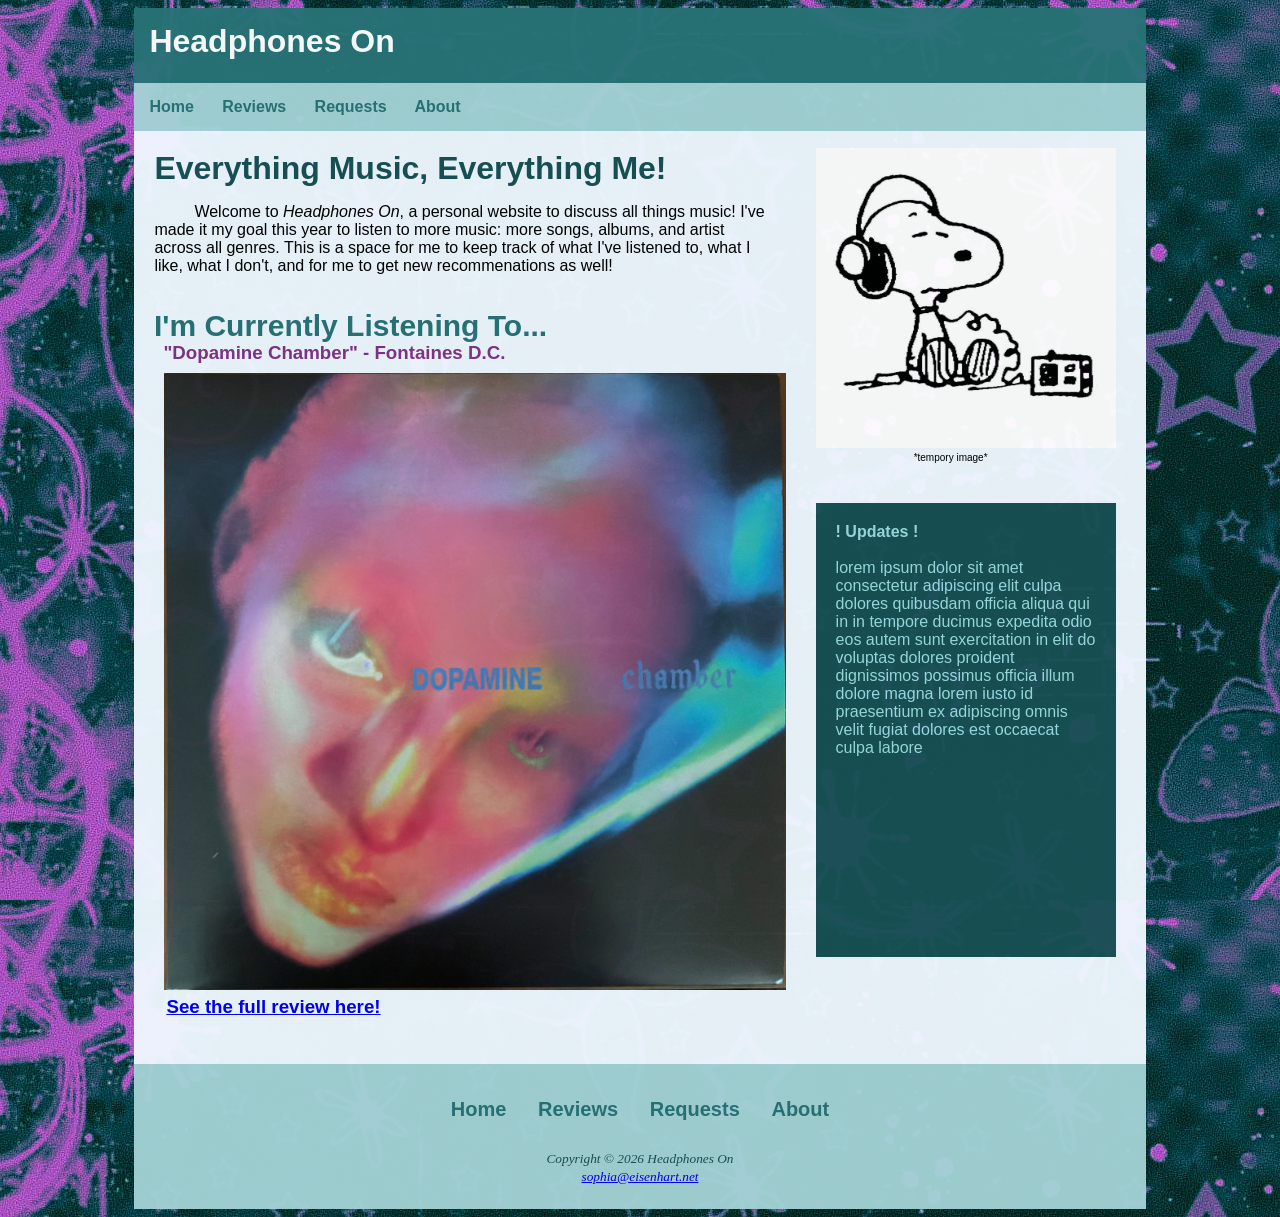
==== index.html @ 06d790e8 "Main Page Added: - index.html - main.css - Images (background.jpg, snoopy.jpg, dopamine_chamber.j" ====
<!DOCTYPE html>
<html lang="en">
<head>
  <meta charset="UTF-8">
  <title>Headphones On</title>
  <link rel="stylesheet" href="main.css">
</head>


<body>
  <div id="wrapper">
    <header>
      <h1><a href="index.html">Headphones On</a></h1>
    </header>


  <nav>
    <b>
      <a href="index.html">Home</a> &nbsp;
      <a href="reviews.html">Reviews</a> &nbsp;
      <a href="requests.html">Requests</a> &nbsp;
      <a href="about.html">About</a>
    </b>
  </nav>

  <main>
    <div class="content_left">
      <br>
      <h1>Everything Music, Everything Me!</h1>
      <p style="text-indent: 40px;">
          Welcome to <i>Headphones On</i>, a personal website to discuss all things music!
          I've made it my goal this year to listen to more music:
          more songs, albums, and artist across all genres. This is a space for me to
          keep track of what I've listened to, what I like, what I don't, and for
          me to get new recommenations as well!
          <br>
          <br>
          <h2 style="font-size: 30px; margin: -0.5px;">I'm Currently Listening To...</h2>
          <h3 style="text-indent: 10px;"> "Dopamine Chamber" - Fontaines D.C.</h3>
          <img src="dopamine_chamber.jpg" id="recentlylistned" alt="Dopamine Chamber - Fontaines D.C.">
          <h3 style="text-indent: 20px; margin: -8px"><a href="reviews.html">See the full review here!</a></h3>
          <br>
      </p>
    </div>

    <aside>
      <figure>
        <img src="snoopy.jpg" id="homeimage" alt="snoopy">
        <figcaption id="caption">*tempory image*</figcaption>
      </figure>

      <p id="aside_block">
        <b>! Updates !</b>
        <br>
        <br>
        lorem ipsum dolor sit amet consectetur adipiscing elit culpa dolores quibusdam officia aliqua 
        qui in in tempore ducimus expedita odio eos autem sunt exercitation in elit do voluptas 
        dolores proident dignissimos possimus officia illum dolore magna lorem iusto id praesentium ex 
        adipiscing omnis velit fugiat dolores est occaecat culpa labore
        <br>
        <br>
        <br>
        <br>
        <br>
        <br>
        <br>
        <br>
        <br>
        <br>
        <br>
      </p>
    </aside>
    

  </main>

  <footer>
    <nav class="footer-nav">
        <a href="index.html">Home</a> &nbsp;
        <a href="reviews.html">Reviews</a> &nbsp;
        <a href="requests.html">Requests</a> &nbsp;
        <a href="about.html">About</a>
    </nav>

    <br>
    
    <small style="color:#185054"><i>Copyright © 2026 Headphones On</i></small> <br>
    <small><i><a href="mailto:sophia@eisenhart.net">sophia@eisenhart.net</a></i></small>
  </footer>
  </div>
</body>

</html>
---- main.css ----
/* --- BODY ----------------------------------- */
body {
    opacity: 96%;
    background-color: #0a1010;
    background-image: url(background.jpg);
    font-family: 'Segoe UI', Tahoma, Geneva, Verdana, sans-serif, Helvetica, sans-serif;
}

/* --- HEADER --------------------------------- */
header {
    background-color: #287277;
    color: #FFFFFF;
    height: 60px;
    text-align: left;
    padding-top: 15px;
    padding-left: 15px;
}
header a:link,
header a:visited {
    text-decoration: none;
    color: #FFFFFF;
}
header a:hover {
    color: #9bdde2;
}

/* --- NAVIGATION ----------------------------- */
nav {
    position: sticky;
    top: 0;
    z-index: 9999;
    background-color: #a4d3d6;
    color: #287277;
    font-weight: bold;
    text-align: left;
    padding: 15px;
    word-spacing: 5px;
}
nav a {
    text-decoration: none;
}
nav a:link { color: #287277; }
nav a:visited { color: #185054; }
nav a:hover { color: #823386; }

/* --- MAIN ----------------------------------- */
main {
    background-color: aliceblue;
    padding-top: 1px;
    padding-right: 20px;
    padding-bottom: 20px;
    padding-left: 20px;
    display: block;
    display: flex;
    align-items: flex-start;
    justify-content: space-between;
}

.content_left {
    width: 65%;
}

h1 {
    color: #185054;
    margin-top: 0;
    margin-bottom: 0;
    font-family: 'Segoe UI', Tahoma, Geneva, Verdana, sans-serif, Helvetica, sans-serif;
}

h2 {
    color: #287277;
    font-family: 'Segoe UI', Tahoma, Geneva, Verdana, sans-serif, Helvetica, sans-serif;
}

h3 {
    margin: -1px;
    color:#823386;
    font-family: 'Segoe UI', Tahoma, Geneva, Verdana, sans-serif, Helvetica, sans-serif;
}

#caption {
    text-align: center;
    font-size: 10px;
}

aside { 
    width: 350px;
}

#aside_block {
    overflow-wrap: break-word;
    color: #9bdde2;
    margin-left: 40px;
    margin-right: 10px;
    margin-top: 40px;
    padding: 20px;
    background-color: #185054;
    font-family: 'Segoe UI', Tahoma, Geneva, Verdana, sans-serif, Helvetica, sans-serif;
}

/* --- FOOTER --------------------------------- */
footer {
    background-color: #a4d3d6;
    font-family: Georgia, 'Times New Roman', serif;
    font-size: 100%;
    font-style: italic;
    text-align: center;
    padding: 1.5em;
}
.footer-nav {
    font-family: 'Segoe UI', Tahoma, Geneva, Verdana, sans-serif, Helvetica, sans-serif;
    font-size: 20px;
    text-align: center;
    padding: 10px;
    word-spacing: 5px;  
}
.footer-nav a {
    font-style: normal;
}

/* --- IMAGES --------------------------------- */
#homeimage {
    width: 300px;
    height: 300px;
    background-image: url("snoopy.jpg");
    background-repeat: no-repeat;
}

#recentlylistned {
    width: 100%;
    height: 100%;
    background-image: url("dopamine_chamber.jpg");
    background-repeat: no-repeat;
    margin: 10px;
}

/* --- OTHERS --------------------------------- */
#wrapper {
    margin-left: auto; margin-right: auto;
    width: 80%;
    min-width: 960px;
    max-width: 2048px;
}
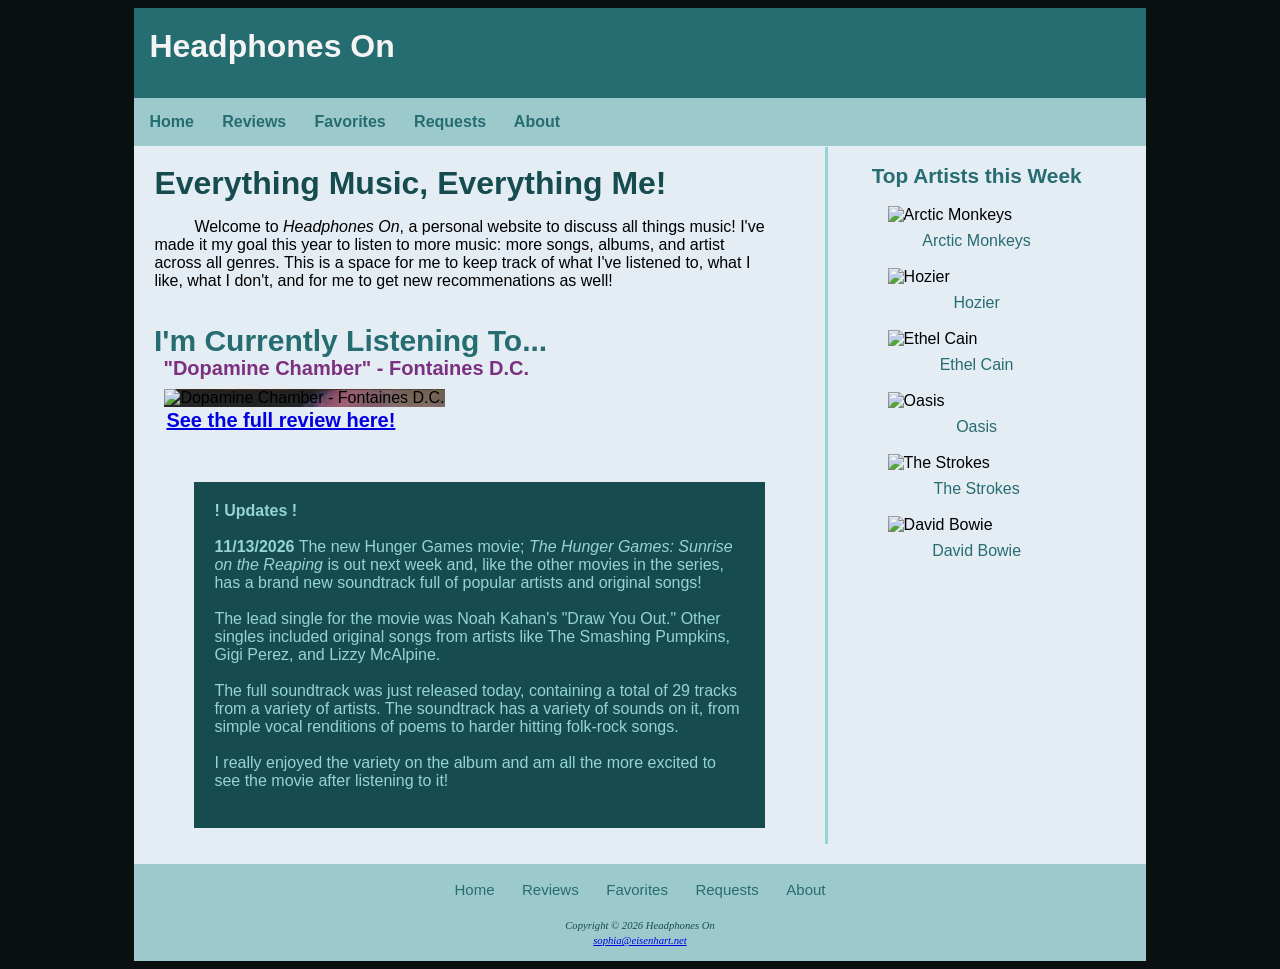
==== commit 333aa076: "Added "Reviews" and "Favorites" pages Progress Update #2" ====
--- a/index.html
+++ b/index.html
@@ -18,6 +18,7 @@
     <b>
       <a href="index.html">Home</a> &nbsp;
       <a href="reviews.html">Reviews</a> &nbsp;
+      <a href="favorites.html">Favorites</a> &nbsp;
       <a href="requests.html">Requests</a> &nbsp;
       <a href="about.html">About</a>
     </b>
@@ -37,47 +38,66 @@
           <br>
           <h2 style="font-size: 30px; margin: -0.5px;">I'm Currently Listening To...</h2>
           <h3 style="text-indent: 10px;"> "Dopamine Chamber" - Fontaines D.C.</h3>
-          <img src="dopamine_chamber.jpg" id="recentlylistned" alt="Dopamine Chamber - Fontaines D.C.">
+          <img src="imgs/albums/dopamine_chamber.jpg" id="recentlylistned" alt="Dopamine Chamber - Fontaines D.C.">
           <h3 style="text-indent: 20px; margin: -8px"><a href="reviews.html">See the full review here!</a></h3>
           <br>
       </p>
-    </div>
-
-    <aside>
-      <figure>
-        <img src="snoopy.jpg" id="homeimage" alt="snoopy">
-        <figcaption id="caption">*tempory image*</figcaption>
-      </figure>
 
       <p id="aside_block">
         <b>! Updates !</b>
         <br>
         <br>
-        lorem ipsum dolor sit amet consectetur adipiscing elit culpa dolores quibusdam officia aliqua 
-        qui in in tempore ducimus expedita odio eos autem sunt exercitation in elit do voluptas 
-        dolores proident dignissimos possimus officia illum dolore magna lorem iusto id praesentium ex 
-        adipiscing omnis velit fugiat dolores est occaecat culpa labore
+        <b>11/13/2026</b>
+        The new Hunger Games movie; <i>The Hunger Games: Sunrise on the Reaping</i> is out next week and, 
+        like the other movies in the series, has a brand new soundtrack full of popular artists and original
+        songs!
         <br>
         <br>
+        The lead single for the movie was Noah Kahan's "Draw You Out." Other singles included
+        original songs from artists like The Smashing Pumpkins, Gigi Perez, and Lizzy McAlpine.
         <br>
         <br>
+        The full soundtrack was just released today, containing a total of 29 tracks from a variety of artists.
+        The soundtrack has a variety of sounds on it, from simple vocal renditions of poems to 
+        harder hitting folk-rock songs.
         <br>
         <br>
-        <br>
-        <br>
-        <br>
+        I really enjoyed the variety on the album and am all the more excited to see the movie
+        after listening to it!
         <br>
         <br>
       </p>
-    </aside>
-    
+    </div>
 
+      <aside> 
+        <h2 style="font-size: 130%; text-align: center;">Top Artists this Week</h2>
+        <div class ="artist-home">
+          <img src="imgs/artists/arctic_monkeys.jpg" alt="Arctic Monkeys">
+          <figcaption style="text-align: center;">Arctic Monkeys</figcaption>
+          <br>
+          <img src="imgs/artists/hozier.jpg" alt="Hozier">
+          <figcaption style="text-align: center;">Hozier</figcaption>
+          <br>
+          <img src="imgs/artists/ethel_cain.jpg" alt="Ethel Cain">
+          <figcaption style="text-align: center;">Ethel Cain</figcaption>
+          <br>
+          <img src="imgs/artists/oasis.jpg" alt="Oasis">
+          <figcaption style="text-align: center;">Oasis</figcaption>
+          <br>
+          <img src="imgs/artists/the_strokes.jpg" alt="The Strokes">
+          <figcaption style="text-align: center;">The Strokes</figcaption>
+          <br>
+          <img src="imgs/artists/david_bowie.jpg" alt="David Bowie">
+          <figcaption style="text-align: center;">David Bowie</figcaption>
+        </div>
+      </aside>
   </main>
 
   <footer>
     <nav class="footer-nav">
         <a href="index.html">Home</a> &nbsp;
         <a href="reviews.html">Reviews</a> &nbsp;
+        <a href="favorites.html">Favorites</a> &nbsp;
         <a href="requests.html">Requests</a> &nbsp;
         <a href="about.html">About</a>
     </nav>
--- a/main.css
+++ b/main.css
@@ -2,7 +2,7 @@
 body {
     opacity: 96%;
     background-color: #0a1010;
-    background-image: url(background.jpg);
+    background-image: url(imgs/background.jpg);
     font-family: 'Segoe UI', Tahoma, Geneva, Verdana, sans-serif, Helvetica, sans-serif;
 }
 
@@ -12,7 +12,8 @@
     color: #FFFFFF;
     height: 60px;
     text-align: left;
-    padding-top: 15px;
+    padding-top: 20px;
+    padding-bottom: 10px;
     padding-left: 15px;
 }
 header a:link,
@@ -28,7 +29,7 @@
 nav {
     position: sticky;
     top: 0;
-    z-index: 9999;
+    z-index: 10;
     background-color: #a4d3d6;
     color: #287277;
     font-weight: bold;
@@ -57,7 +58,13 @@
 }
 
 .content_left {
-    width: 65%;
+    padding-right: 50px;
+    border-right: 3px solid #9bdde2;
+    width: 75%;
+}
+
+aside { 
+    width: 350px;
 }
 
 h1 {
@@ -76,15 +83,12 @@
     margin: -1px;
     color:#823386;
     font-family: 'Segoe UI', Tahoma, Geneva, Verdana, sans-serif, Helvetica, sans-serif;
+    font-size: 20px;
 }
 
 #caption {
     text-align: center;
     font-size: 10px;
-}
-
-aside { 
-    width: 350px;
 }
 
 #aside_block {
@@ -102,16 +106,17 @@
 footer {
     background-color: #a4d3d6;
     font-family: Georgia, 'Times New Roman', serif;
-    font-size: 100%;
+    font-size: 80%;
     font-style: italic;
     text-align: center;
-    padding: 1.5em;
+    padding: 1em;
 }
 .footer-nav {
     font-family: 'Segoe UI', Tahoma, Geneva, Verdana, sans-serif, Helvetica, sans-serif;
-    font-size: 20px;
+    font-size: 15px;
+    font-weight: normal;
     text-align: center;
-    padding: 10px;
+    padding: 5px;
     word-spacing: 5px;  
 }
 .footer-nav a {
@@ -119,6 +124,13 @@
 }
 
 /* --- IMAGES --------------------------------- */
+#imgcaption {
+    font-size: 100%;
+    text-indent: 10px;
+    padding-top: -30px;
+    
+}
+    /* --- HOME --------------------------------- */
 #homeimage {
     width: 300px;
     height: 300px;
@@ -133,6 +145,12 @@
     background-repeat: no-repeat;
     margin: 10px;
 }
+    /* --- REVIEWS --------------------------------- */
+#review1 {
+    width: 50%;
+    height: 50%;
+    margin: 10px;
+}
 
 /* --- OTHERS --------------------------------- */
 #wrapper {
@@ -140,4 +158,132 @@
     width: 80%;
     min-width: 960px;
     max-width: 2048px;
+}
+
+/* --- REVIEWS --------------------------------- */
+main.reviews-page {
+    align-items: stretch;
+}
+
+main.reviews-page aside {
+    width: 25%;
+    padding-left: 20px;
+    padding-top: 20px;
+}
+
+.reviews-page aside {
+    width: 25%;
+    padding-left: 20px;
+    padding-top: 20px;
+}
+
+.review-row {
+    overflow: auto;
+    margin-bottom: 10px;
+    align-items: flex-start;
+    gap: 20px;
+}
+
+.album-figure {
+    float: left;
+    width: 220px;
+    margin: 0 25px 15px 0;
+    width: 240px;
+}
+
+.album-figure img {
+    width: 100%;
+    height: auto;
+    display: block;
+    margin-bottom: 8px;
+}
+
+#imgcaption {
+    font-size: 95%;
+}
+
+.review-box h1 {
+    text-indent: 10px;
+    color: #185054
+}
+
+.artist-home img{
+    padding-left: 60px;
+    width: 60%;
+    height: auto;
+    margin-bottom: 8px;
+}
+
+.artist img{
+    padding-left: 25px;
+    width: 80%;
+    height: auto;
+    display: block;
+    margin-bottom: 8px;
+}
+
+.review-box p {
+    text-indent: 10px;
+    color: #185054
+}
+
+figcaption {
+    color:#287277;
+}
+
+/* --- FAVORITES --------------------------------- */
+
+.gallery {  
+    display: flex; 
+    flex-direction: row;
+	flex-wrap: wrap;
+	justify-content: center;
+    padding-top: 20px;
+    column-gap: 10px;
+    row-gap: 25px;
+    height: auto;
+    align-items: flex-start;
+    width: 100%;
+    margin: 0 auto;
+    border-right: 3px solid #9bdde2;
+}
+.gallery figure { 
+	z-index: 0;
+	opacity: .90;
+    background-color: aliceblue;
+    display: table;
+    font-size: 0.5em;
+    margin: 0;
+	text-align: center;
+    padding: 5px;
+	transition: all ease-out 1s;
+}
+.gallery figure:hover { 	
+    opacity: 1;
+	z-index: 999;
+	box-shadow: 3px 3px 3px #185054;
+	transform: scale(1.5);
+}
+.gallery figcaption {
+    display: table-caption;
+    caption-side: bottom;
+    background-color: #a4d3d6;
+    padding: 10px 10px 10px 10px;
+    box-shadow: 3px 3px 3px #185054;
+    opacity: 0;
+    font-size: 10px;
+}
+.gallery figure:hover figcaption {
+    opacity: 1;
+    font-size: 10px;
+}
+.favorites-page {
+    width: 25%;
+    padding-left: 20px;
+    padding-top: 20px;
+
+}
+.favorites-page img{
+    width: 150px;
+    height: auto;
 }
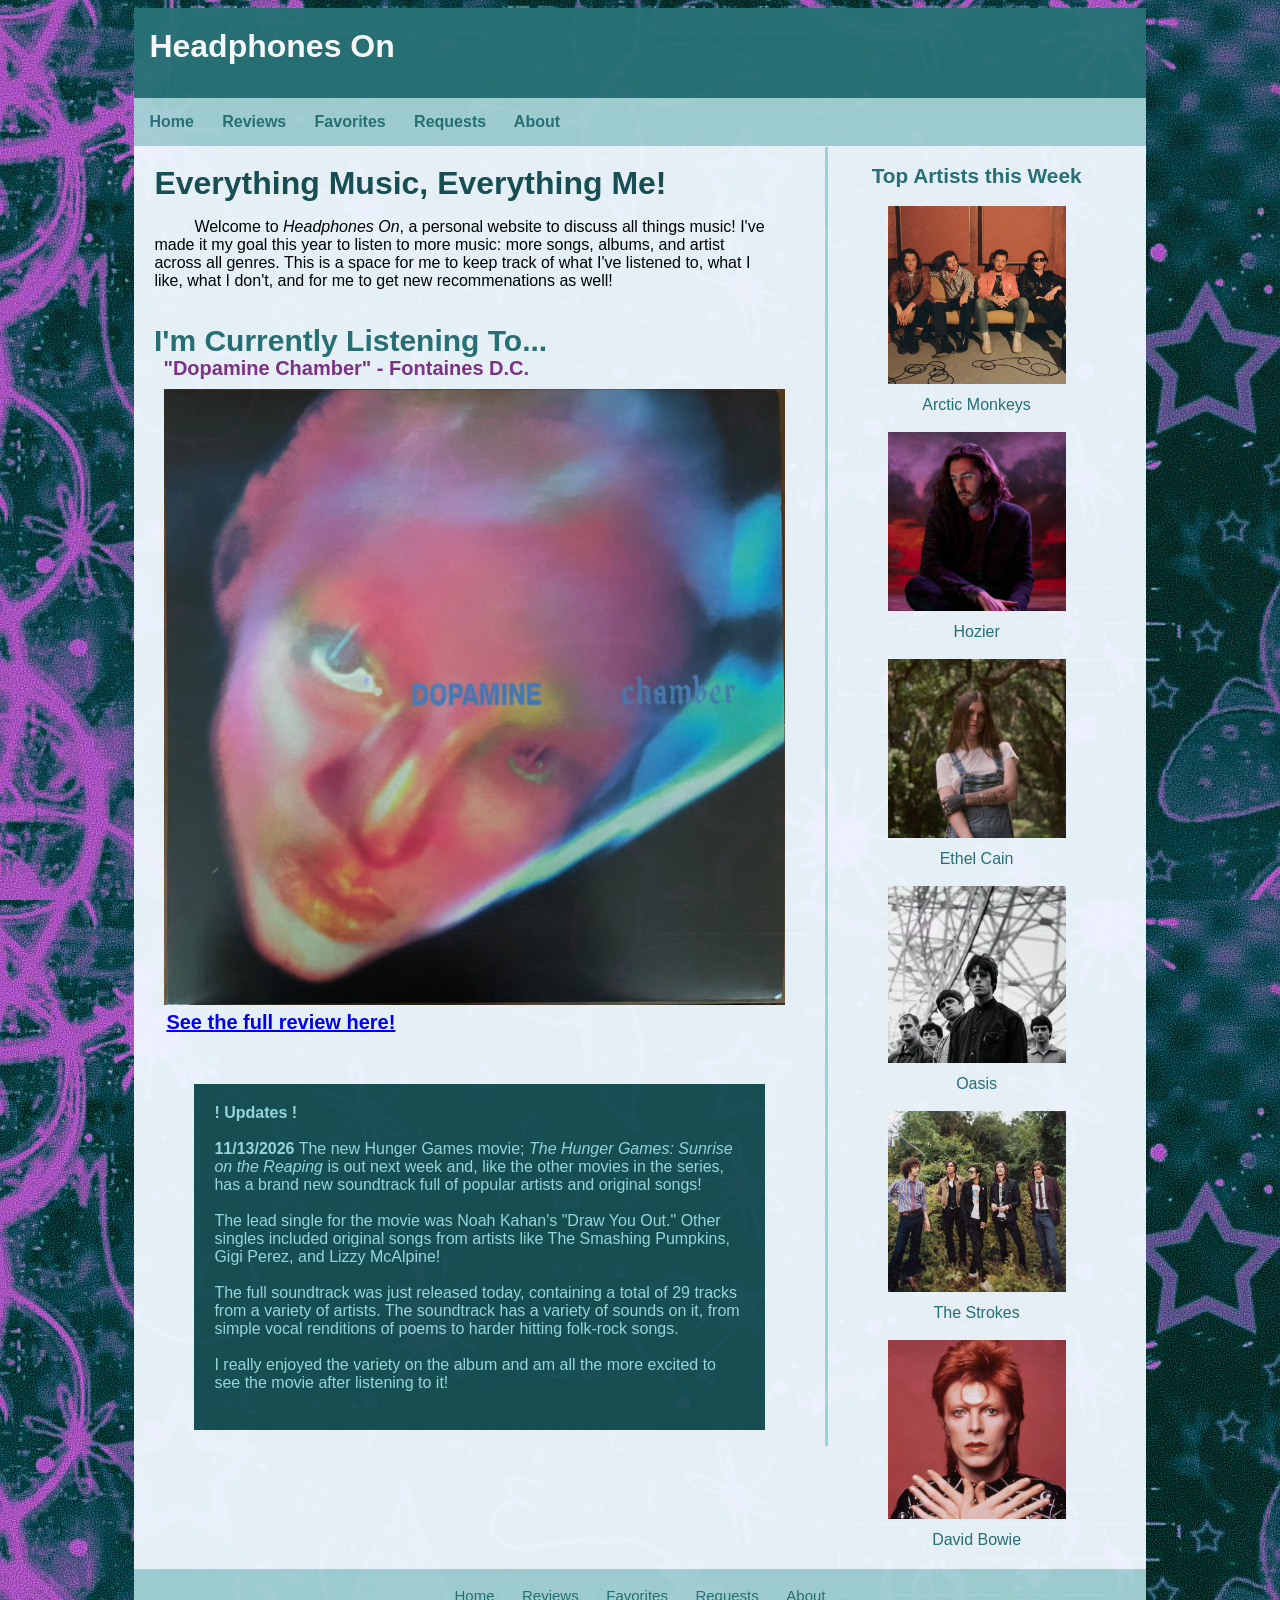
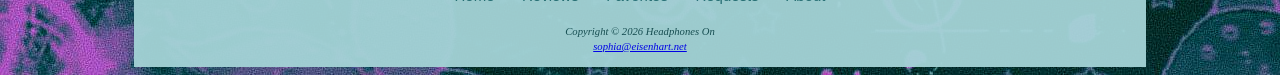
==== commit ab358215: "Progress Update #2 Added: - "Reviews" page - "Favorites" page" ====
--- a/index.html
+++ b/index.html
@@ -54,7 +54,7 @@
         <br>
         <br>
         The lead single for the movie was Noah Kahan's "Draw You Out." Other singles included
-        original songs from artists like The Smashing Pumpkins, Gigi Perez, and Lizzy McAlpine.
+        original songs from artists like The Smashing Pumpkins, Gigi Perez, and Lizzy McAlpine!
         <br>
         <br>
         The full soundtrack was just released today, containing a total of 29 tracks from a variety of artists.
--- a/main.css
+++ b/main.css
@@ -1,3 +1,5 @@
+/* --- CSS FILE ----------------------------------- */
+
 /* --- BODY ----------------------------------- */
 body {
     opacity: 96%;
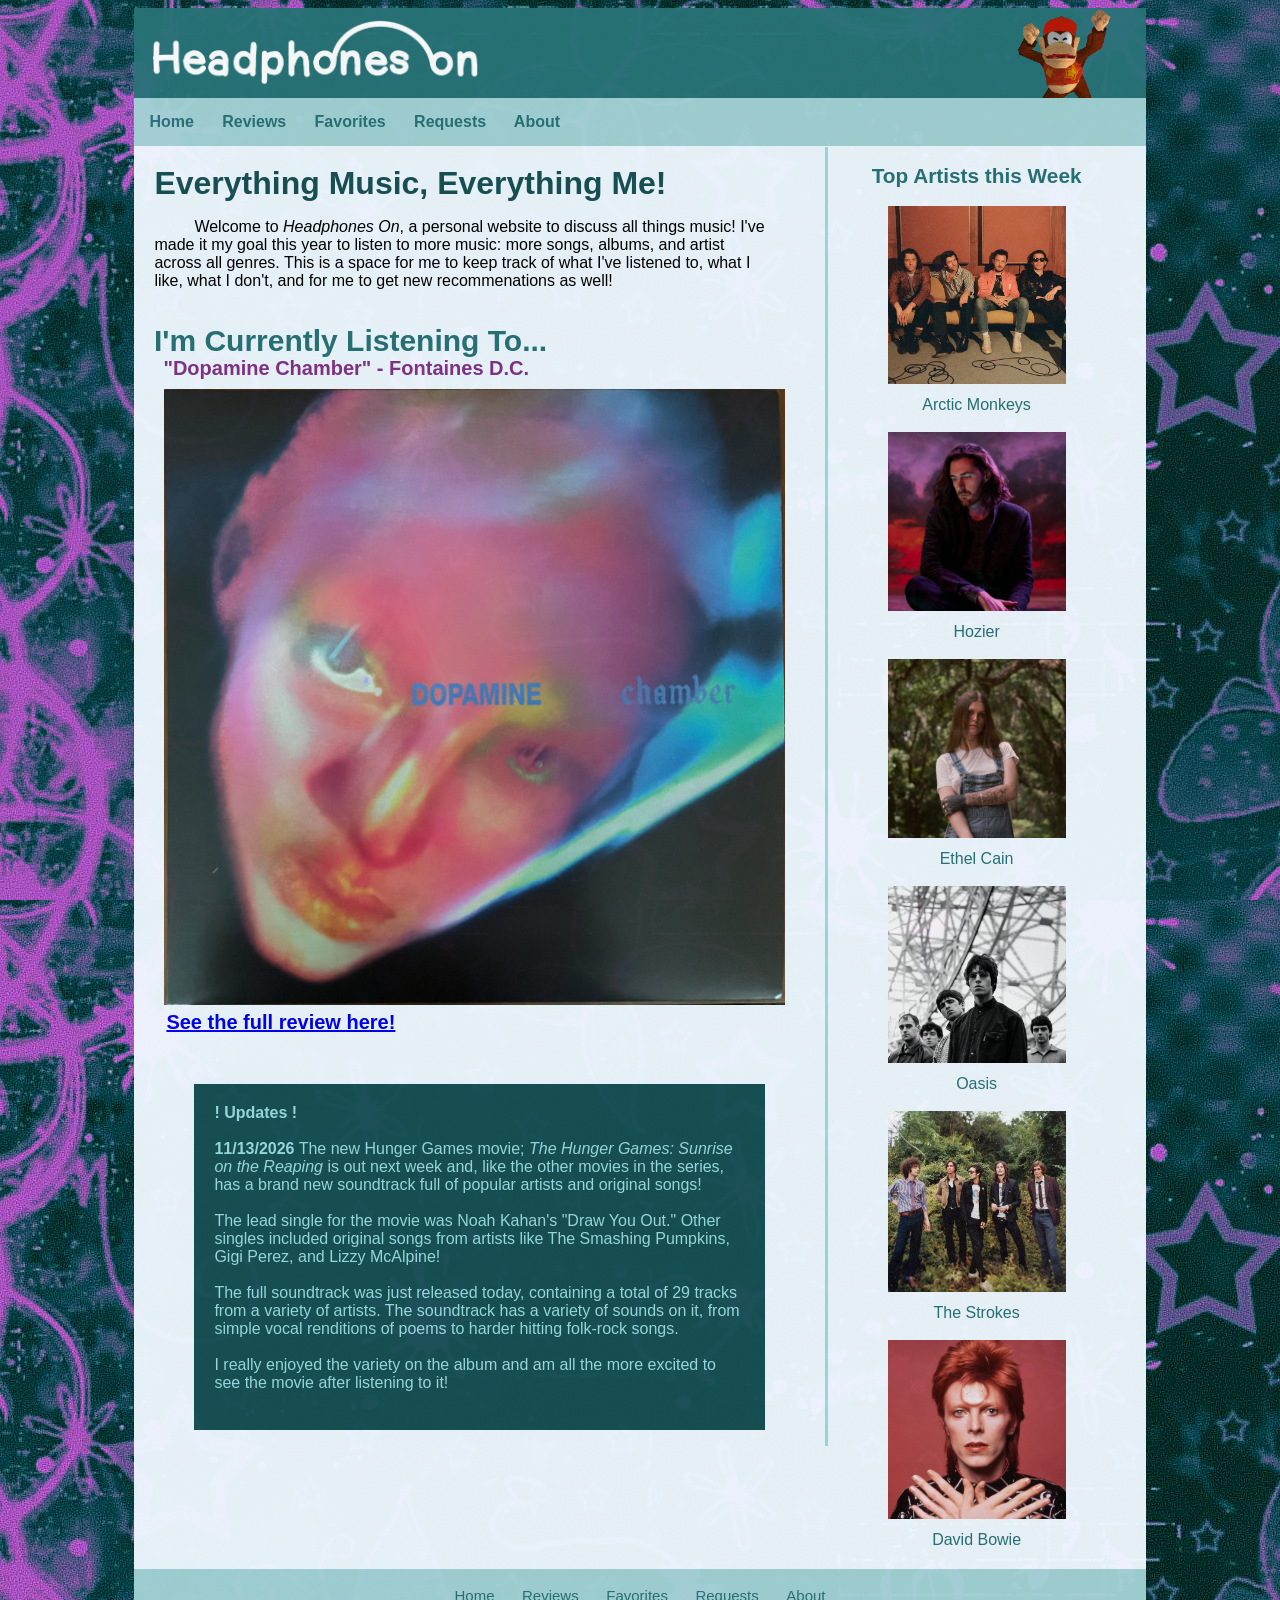
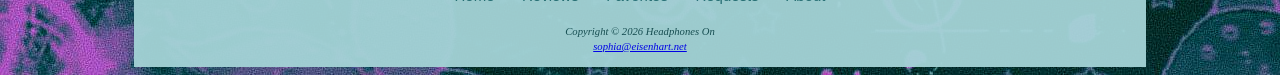
==== commit db6b7db0: "Requests & About Updated" ====
--- a/index.html
+++ b/index.html
@@ -10,7 +10,13 @@
 <body>
   <div id="wrapper">
     <header>
-      <h1><a href="index.html">Headphones On</a></h1>
+      <div class="logo_space">
+        <a href="index.html">
+          <img src="imgs/logo.png" alt="Headphones On logo" class="logo">
+          <img src="imgs/logo_hover.png" alt="" class="logo_hover">
+        </a>
+      </div>
+      <img src="imgs/dancing_monkey.gif" alt="Dancing Monkey" class="monkey">
     </header>
 
 
--- a/main.css
+++ b/main.css
@@ -1,5 +1,3 @@
-/* --- CSS FILE ----------------------------------- */
-
 /* --- BODY ----------------------------------- */
 body {
     opacity: 96%;
@@ -9,6 +7,31 @@
 }
 
 /* --- HEADER --------------------------------- */
+.logo_space {
+  position: relative;
+  display: inline-block;
+}
+.logo {
+  display: block;
+  height: 70px;
+  width: auto;
+  margin-top: -10px;
+  max-width: 100%;
+}
+.logo_hover {
+  position: absolute;
+  top: 0;
+  left: 0;
+  height: 70px;
+  width: auto;
+  margin-top: -10px;
+  max-width: 100%;
+  opacity: 0;
+  transition: opacity 0.3s ease;
+}
+.logo_space:hover .logo_hover {
+  opacity: 1;
+}
 header {
     background-color: #287277;
     color: #FFFFFF;
@@ -25,6 +48,12 @@
 }
 header a:hover {
     color: #9bdde2;
+}
+.monkey {
+    height: 200%;
+    float: right;
+    margin-right: 20px;
+    margin-top: -20px;
 }
 
 /* --- NAVIGATION ----------------------------- */
@@ -217,7 +246,7 @@
 }
 
 .artist img{
-    padding-left: 25px;
+    padding-left: 15px;
     width: 80%;
     height: auto;
     display: block;
@@ -234,7 +263,6 @@
 }
 
 /* --- FAVORITES --------------------------------- */
-
 .gallery {  
     display: flex; 
     flex-direction: row;
@@ -258,7 +286,7 @@
     margin: 0;
 	text-align: center;
     padding: 5px;
-	transition: all ease-out 1s;
+	transition: all ease-out 0.5s;
 }
 .gallery figure:hover { 	
     opacity: 1;
@@ -283,9 +311,93 @@
     width: 25%;
     padding-left: 20px;
     padding-top: 20px;
-
+    border-left: 3px solid #9bdde2;
 }
 .favorites-page img{
     width: 150px;
     height: auto;
-}+    padding-right: 10px;
+}
+.content_left_favorites {
+    padding-right: 50px;
+    border-right: 3px solid #9bdde2;
+    width: 75%;
+}
+
+/* --- REQUESTS --------------------------------- */
+form { 
+    background-color: rgb(206, 226, 234);
+    color: #185054;
+    font-weight: bold;
+    width: 350px; padding: 10px; 
+}
+label { 
+    float: left; 
+    clear: left; 
+    display: block; 
+    width: 150px; 
+    padding-right: 10px;
+    margin-top: 10px; 
+    text-align: right;
+}
+input { 
+    display: block; 
+    margin-top: 10px;
+    width: 200px;
+}
+textarea { 
+    display: block; 
+    margin-top: 10px; 
+}
+input[type="submit"] {
+    font-family: 'Segoe UI', Tahoma, Geneva, Verdana, sans-serif, Helvetica, sans-serif;
+    width: 100px; 
+    font-size: 20px;
+    color: #a4d3d6;
+    border-color: #287277;
+    background-color: #287277;
+}
+
+/* --- ABOUT --------------------------------- */
+main > div {
+  width: 100%;
+}
+.video-row {
+  margin-top: 5em;
+  clear: both;
+  display: flex;
+  align-items: center;
+}
+table {
+    width: 100%;
+    height: 80%;
+    color:#185054;
+    border: 2px solid #3399CC;
+    border-collapse: collapse;
+    clear: both;
+}
+td, th {
+    padding: 0.5em;
+    border: 2px solid #185054;
+    text-align: center;
+}
+text {
+    text-align: center;
+}
+tr:nth-of-type(odd) {
+    background-color: #e7f6fc;
+}
+video {
+    display: block;
+    margin: 0.25em 1em;
+}
+#right-aside {
+    float: right;
+}
+.bottom-vids {
+  display: flex;
+  justify-content: center;
+  align-items: center;
+  gap: 5px;
+  margin: 20px 0px 0px 0px;
+}
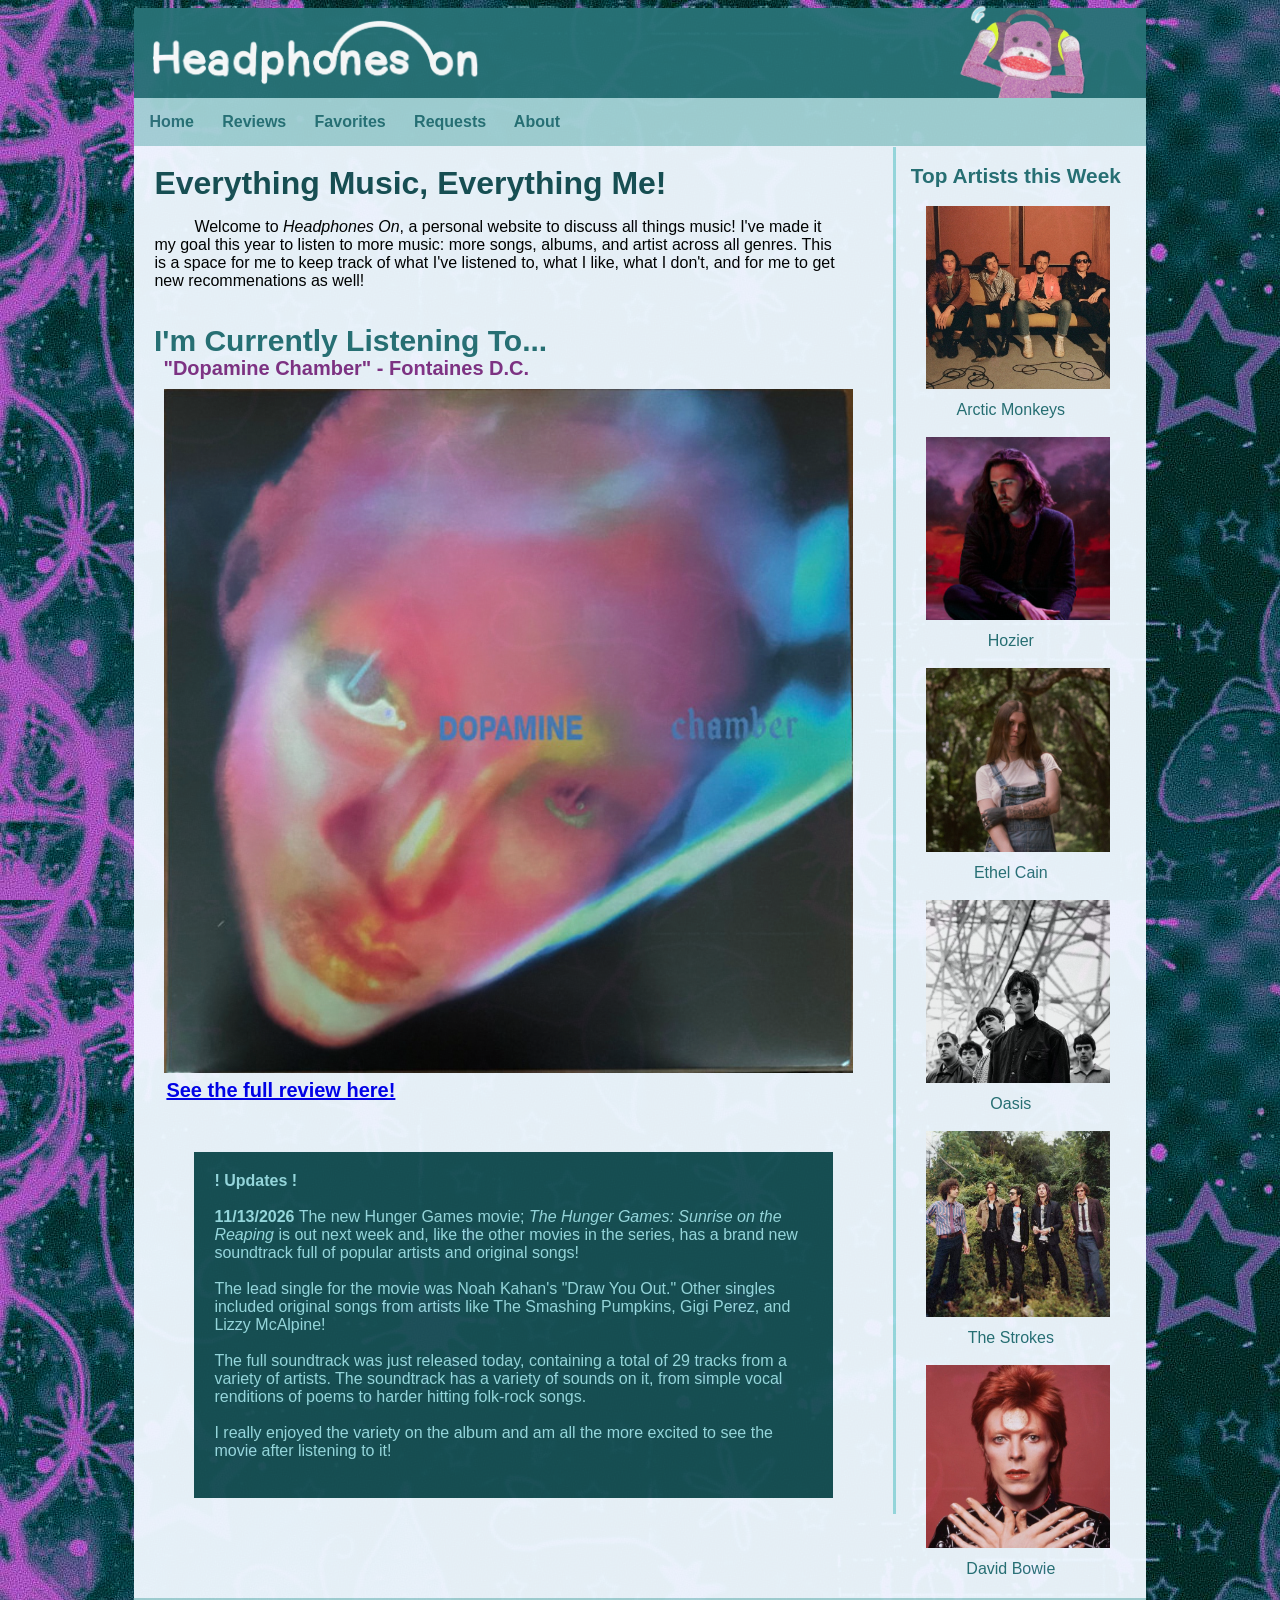
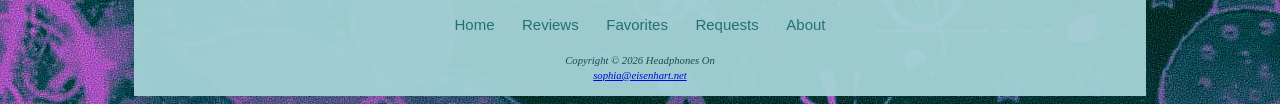
==== commit 748fba97: "Clean-up" ====
--- a/index.html
+++ b/index.html
@@ -2,7 +2,10 @@
 <html lang="en">
 <head>
   <meta charset="UTF-8">
-  <title>Headphones On</title>
+  <meta name="viewport" content="width=device-width, initial-scale=1.0">
+  <meta name="description" content="The homepage for Headphones On, a personal music blog to discuss
+  all things music.">
+  <title>Headphones On | Home</title>
   <link rel="stylesheet" href="main.css">
 </head>
 
@@ -16,7 +19,7 @@
           <img src="imgs/logo_hover.png" alt="" class="logo_hover">
         </a>
       </div>
-      <img src="imgs/dancing_monkey.gif" alt="Dancing Monkey" class="monkey">
+      <img src="imgs/monkey_close_cropped.gif" alt="Dancing Monkey" class="monkey_header">
     </header>
 
 
@@ -76,7 +79,7 @@
     </div>
 
       <aside> 
-        <h2 style="font-size: 130%; text-align: center;">Top Artists this Week</h2>
+        <h2 style="font-size: 130%; text-align: center; text-indent: 10px;">Top Artists this Week</h2>
         <div class ="artist-home">
           <img src="imgs/artists/arctic_monkeys.jpg" alt="Arctic Monkeys">
           <figcaption style="text-align: center;">Arctic Monkeys</figcaption>
--- a/main.css
+++ b/main.css
@@ -49,11 +49,11 @@
 header a:hover {
     color: #9bdde2;
 }
-.monkey {
+.monkey_header {
     height: 200%;
     float: right;
-    margin-right: 20px;
-    margin-top: -20px;
+    margin-right: 40px;
+    margin-top: -40px;
 }
 
 /* --- NAVIGATION ----------------------------- */
@@ -95,7 +95,7 @@
 }
 
 aside { 
-    width: 350px;
+    width: 25%;
 }
 
 h1 {
@@ -239,8 +239,8 @@
 }
 
 .artist-home img{
-    padding-left: 60px;
-    width: 60%;
+    padding-left: 30px;
+    width: 80%;
     height: auto;
     margin-bottom: 8px;
 }
@@ -260,6 +260,20 @@
 
 figcaption {
     color:#287277;
+}
+
+#monkey_guitar {
+    height: 500px;
+    width: auto;
+    margin-left: -80px;
+    margin-top: -40px;
+}
+
+#more_soon {
+    height: 38px;
+    width: auto;
+    margin-top: 0px;
+    margin-left: -15px;
 }
 
 /* --- FAVORITES --------------------------------- */
@@ -308,20 +322,25 @@
     font-size: 10px;
 }
 .favorites-page {
-    width: 25%;
+    width: 30%;
     padding-left: 20px;
     padding-top: 20px;
     border-left: 3px solid #9bdde2;
 }
 .favorites-page img{
-    width: 150px;
-    height: auto;
-    padding-right: 10px;
+    width: 200px;
+    height: auto;
 }
 .content_left_favorites {
     padding-right: 50px;
     border-right: 3px solid #9bdde2;
     width: 75%;
+}
+#favorites_monkey {
+    width: 180%;
+    height: auto;
+    margin-top: 10px;
+    margin-left: -90px;
 }
 
 /* --- REQUESTS --------------------------------- */
@@ -357,6 +376,11 @@
     border-color: #287277;
     background-color: #287277;
 }
+.monkey_dance {
+    float: right;
+    margin-top: -50px;
+    margin-right: 20px;
+}
 
 /* --- ABOUT --------------------------------- */
 main > div {
@@ -401,3 +425,17 @@
   gap: 5px;
   margin: 20px 0px 0px 0px;
 }
+.bib_container {
+    margin-left: 80px;
+}
+.about_img {
+    display: block;
+    height: 300px;
+    width: 300px;
+    object-fit: cover;
+    object-position: top;
+    float: right;
+    margin-left: 10px;
+    margin-right: 80px;
+    border: 5px solid #9bdde2;
+}
